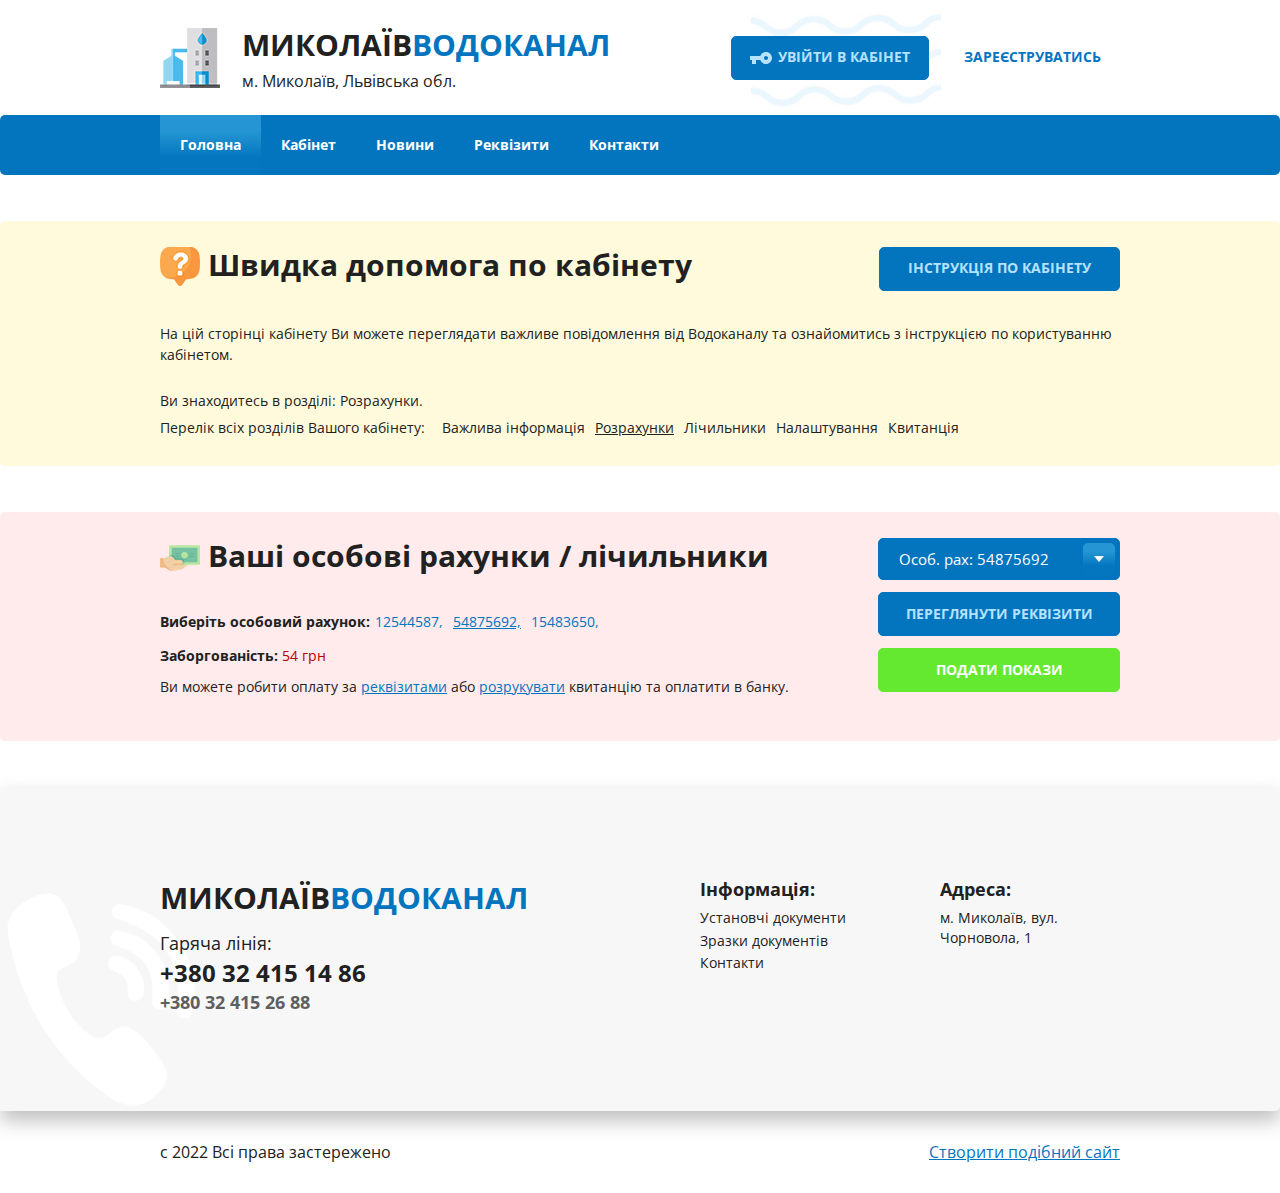
==== src/kab-kvytansiya.html @ 2d5bba7f "vodocanal finish" ====
<!DOCTYPE html>
<html lang="en">
<head>
    <meta charset="UTF-8">
    <meta http-equiv="X-UA-Compatible" content="IE=edge">
    <meta name="viewport" content="width=device-width, initial-scale=1.0">

    <title>МиколаївВодоканал</title>

    <link rel="stylesheet" href="./css/main.css">
    <link rel="stylesheet" href="./css/adaptive.css">

    <link rel="apple-touch-icon" sizes="180x180" href="./apple-touch-icon.png">
    <link rel="icon" type="image/png" sizes="32x32" href="./favicon-32x32.png">
    <link rel="icon" type="image/png" sizes="16x16" href="./favicon-16x16.png">
    <link rel="manifest" href="./site.webmanifest">
    <link rel="mask-icon" href="./safari-pinned-tab.svg" color="#5bbad5">
    <meta name="msapplication-TileColor" content="#da532c">
    <meta name="theme-color" content="#ffffff">
</head>
<body>
<!--HEADER-->
<header class="site_header">
    <div class="centre">
        <div class="site_header-top">
            <div class="logo_header">
                <a href="#" class="logo_header-img"><img src="./images/logo.png" width="60" height="60" alt="logo"></a>
                <div class="logo_header-text">
                    <a href="#" class="logo_header-name">Миколаїв<span>Водоканал</span></a>
                    <a href="https://goo.gl/maps/518aH4jn6FMTe5mq9" target="_blank" class="logo_header-location">м. Миколаїв, Львівська обл.</a>
                </div>
            </div>
            <div class="user_box">
                <div class="user_btn">
                    <a href="#" class="btn"><svg class="icon"><use xlink:href="./images/sprite.svg#key"></use></svg>Увійти в кабінет</a>
                    <a href="#" class="btn register_btn">Зареєструватись</a>
                    <!--<a href="#" class="btn"><svg class="icon"><use xlink:href="./images/sprite.svg#user"></use></svg>Кабінет</a>-->
                </div>
                <!--<ul class="user_menu-desc">
                    <li><a href="#" class="btn active">Важлива інформація</a></li>
                    <li><a href="#" class="btn">Розрахунки</a></li>
                    <li><a href="#" class="btn">Лічильники</a></li>
                    <li><a href="#" class="btn">Налаштування</a></li>
                    <li><a href="#" class="btn">Квитанція</a></li>
                    <li><a href="#" class="btn">Вихід</a></li>
                </ul>-->
            </div>
            <div class="header_menu">
                <a href="#" class="header_menu-btn"><svg class="icon"><use xlink:href="./images/sprite.svg#menu"></use></svg>open menu</a>
                <div class="header_menu-box">
                    <a href="#" class="close_btn header_menu-close">close</a>
                    <div class="logo_header">
                        <a href="#" class="logo_header-img"><img src="./images/logo.png" width="60" height="60" alt="logo"></a>
                        <div class="logo_header-text">
                            <a href="#" class="logo_header-name">Миколаїв<span>Водоканал</span></a>
                        </div>
                    </div>
                    <div class="cabinet_wrap">
                        <div class="cabinet_wrap-login"><a href="#">Увійти в кабітен</a><span>/</span><a href="#">Зареєструватись</a></div>
                        <div class="cabinet_wrap-user">Кабінет</div>
                        <ul class="cabinet_wrap-list">
                            <li><a href="#" class="active">Важлива інформація</a></li>
                            <li><a href="#">Розрахунки</a></li>
                            <li><a href="#">Лічильники</a></li>
                            <li><a href="#">Налаштування</a></li>
                            <li><a href="#">Квитанція</a></li>
                            <li><a href="#">Вихід</a></li>
                        </ul>
                    </div>
                    <ul class="header_menu-list">
                        <li><a href="#" class="active">Головна</a></li>
                        <li><a href="#">Кабінет</a></li>
                        <li><a href="#">Новини</a></li>
                        <li><a href="#">Реквізити</a></li>
                        <li><a href="#">Контакти</a></li>
                    </ul>
                </div>
            </div>
        </div>
        <nav class="site_header-bottom">
            <ul>
                <li><a href="#" class="active">Головна</a></li>
                <li><a href="#">Кабінет</a></li>
                <li><a href="#">Новини</a></li>
                <li><a href="#">Реквізити</a></li>
                <li><a href="#">Контакти</a></li>
            </ul>
        </nav>
    </div>
</header>
<main>
    <!--INFO ONE-->
    <section class="info_one">
        <div class="centre">
            <div class="info_one-header">
                <span class="main_title"><img src="./images/info-temp-1.png">Швидка допомога по кабінету</span>
                <a href="#" class="btn">Інструкція по кабінету</a>
            </div>
            <span class="info_one-text">На цій сторінці кабінету Ви можете переглядати важливе повідомлення від Водоканалу та ознайомитись з інструкцією по користуванню кабінетом.</span>
            <span class="info_one-current">Ви знаходитесь в розділі: Розрахунки.</span>
            <div class="info_one-list">
                <span>Перелік всіх розділів Вашого кабінету:</span>
                <ul>
                    <li><a href="#">Важлива інформація</a></li>
                    <li><a href="#" class="active">Розрахунки</a></li>
                    <li><a href="#">Лічильники</a></li>
                    <li><a href="#">Налаштування</a></li>
                    <li><a href="#">Квитанція</a></li>
                </ul>
            </div>
        </div>
    </section>
    <!--INGO TWO-->
    <section class="info_two info_two-rahunok">
        <div class="centre">
            <div class="col-1">
                <span class="main_title"><img src="./images/info-temp-3.png">Ваші особові рахунки / лічильники</span>
                <div class="select_number">
                    <b>Виберіть особовий рахунок: </b>
                    <ul class="number_list">
                        <li><a href="#">12544587,</a></li>
                        <li><a href="#" class="active">54875692,</a></li>
                        <li><a href="#">15483650, </a></li>
                    </ul>
                </div>
                <div class="give_money"><b>Заборгованість: </b><span class="danger">54 грн</span></div>
                <span>Ви можете робити оплату за <a href="#">реквізитами</a> або <a href="#">розрукувати</a> квитанцію та оплатити в банку.</span>
            </div>
            <div class="col-2">
                <div class="dropdown dropdown_info">
                    <div class="overflow"><span>Особ. рах: 54875692</span><button type="button" class="drop_arrow"></button></div>
                    <ul>
                        <li><a href="#">12312311</a></li>
                        <li><a href="#">12312313</a></li>
                        <li><a href="#">123123124</a></li>
                        <li><a href="#">12312315</a></li>
                    </ul>
                </div>
                <a href="#" class="btn btn_reverse show_counter-btn">Переглянути реквізити</a>
                <a href="#" class="btn btn_tmp-2 add_counter-btn">Подати покази</a>
            </div>
        </div>
    </section>
</main>
<!--FOOTER-->
<footer class="site_footer">
    <div class="centre">
        <div class="footer_content">
            <div class="footer_info">
                <a href="#" class="logo_text">Миколаїв<span>Водоканал</span></a>
                <span class="footer_phone-title">Гаряча лінія:</span>
                <ul class="footer_phone-list">
                    <li><a href="tel:380324151486">+380 32 415 14 86</a></li>
                    <li><a href="tel:380324152688">+380 32 415 26 88</a></li>
                </ul>
            </div>
            <div class="footer_menu">
                <div class="footer_menu-item">
                    <span class="footer_menu-title">Інформація:</span>
                    <ul>
                        <li><a href="">Установчі документи</a></li>
                        <li><a href="">Зразки документів</a></li>
                        <li><a href="">Контакти</a></li>
                    </ul>
                </div>
                <div class="footer_menu-item">
                    <span class="footer_menu-title">Адреса:</span>
                    <ul>
                        <li><a href="https://goo.gl/maps/518aH4jn6FMTe5mq9" target="_blank">м. Миколаїв, вул. Чорновола, 1</a></li>
                    </ul>
                </div>
            </div>
        </div>
        <div class="footer_copy">
            <span>с 2022 Всі права застережено</span>
            <a href="#">Створити подібний сайт</a>
        </div>
    </div>
</footer>

<div class="styleguide" style="display: none">
    <h1>hello world</h1>
    <span class="main_title">hello world</span>
    <h2>hello world</h2>
    <span class="sub_title">hello world</span>
    <h3>hello world</h3>
    <span class="item_title">hello world</span>
    <h4>hello world</h4>
    <span class="box_title">hello world</span>


    <ul>
        <li>test test test</li>
        <li>test test test</li>
        <li>test test test</li>
    </ul>

    <a href="#">Lorem ipsum dolor sit amet, consectetur adipisicing elit. Earum incidunt tenetur vitae!</a>

    <svg class="icon"><use xlink:href="./images/sprite.svg#user"></use></svg>

    <a href="#" class="btn"><svg class="icon"><use xlink:href="./images/sprite.svg#user"></use></svg>button click</a>
    <a href="#" class="btn">button click</a>
    <a href="#" class="btn active">button click</a>
    <a href="#" class="btn btn_tmp-2">button click</a>
    <a href="#" class="btn btn_tmp-2 active">button click</a>
    <a href="#" class="btn btn_reverse">button click</a>
    <a href="#" class="btn btn_not-active">button click</a>
    <button class="btn">button click</button>
    <button class="btn" disabled>button click</button>

    <div class="dropdown order_delivery">
        <div class="overflow"><span>Спосіб доставки</span><button type="button" class="drop_arrow"></button></div>
        <ul>
            <li><a href="#">Нова Пошта</a></li>
            <li><a href="#">Самовивіз</a></li>
            <li><a href="#">Нова Пошта</a></li>
            <li><a href="#">Самовивіз</a></li>
        </ul>
    </div>


    <input type="text" placeholder="test test test">
    <input type="text" placeholder="test test test" class="error">
    <input type="text" placeholder="test test test" disabled>
    <textarea placeholder="test test test"></textarea>

    <article>
        <ul>
            <li>test test test</li>
            <li>test test test</li>
            <li>test test test</li>
        </ul>

        <ol>
            <li>test test test</li>
            <li>test test test</li>
            <li>test test test</li>
        </ol>

        <blockquote> Lorem ipsum dolor sit amet, consectetur adipisicing elit. At consequuntur natus quibusdam!</blockquote>

        <p>Lorem ipsum dolor sit amet, consectetur adipisicing elit. Atque cumque dolores et hic ipsa maxime minima nostrum obcaecati rem sunt? Illo perspiciatis quisquam vel voluptatem!</p>
        <p>Lorem ipsum dolor sit amet, consectetur adipisicing elit. Atque cumque dolores et hic ipsa maxime minima nostrum obcaecati rem sunt? Illo perspiciatis quisquam vel voluptatem!</p>
        <p>Lorem ipsum dolor sit amet, consectetur adipisicing elit. Atque cumque dolores et hic ipsa maxime minima nostrum obcaecati rem sunt? Illo perspiciatis quisquam vel voluptatem!</p>

    </article>
</div>

<script src="./js/jquery.min.js"></script>
<script src="./js/plugins/slick.min.js"></script>
<script src="./js/index.js"></script>
</body>
</html>
---- src/css/main.css ----
@charset "UTF-8";
/*FONTS*/
@font-face {
  font-family: "Open Sans";
  src: url("../fonts/OpenSans-Bold.eot");
  src: url("../fonts/OpenSans-Bold.eot?#iefix") format("embedded-opentype"), url("../fonts/OpenSans-Bold.woff") format("woff"), url("../fonts/OpenSans-Bold.ttf") format("truetype");
  font-weight: 700;
  font-style: normal;
  font-display: swap;
}
@font-face {
  font-family: "Open Sans";
  src: url("../fonts/OpenSans-Regular.eot");
  src: url("../fonts/OpenSans-Regular.eot?#iefix") format("embedded-opentype"), url("../fonts/OpenSans-Regular.woff") format("woff"), url("../fonts/OpenSans-Regular.ttf") format("truetype");
  font-weight: 400;
  font-style: normal;
  font-display: swap;
}
/* variables */
:root {
  --primary: #0375bf;
  --secondary: #addcfb;
  --success: #65E930FF;
  --info: #30e9e7;
  --warning: #e9d130;
  --danger: #b60000;
  --site-bg-color: #FFFFFF;
  --footer-color: #f7f7f7;
  --btn-bg: #0375bf;
  --btn-border: #0375bf;
  --btn-text: #b5e2ff;
  --btn-bg-hover: #b5e2ff;
  --btn-border-hover: #0375bf;
  --btn-text-hover: #0375bf;
  --text-color: #212121;
  --text-light: #5F5F5F;
  --text-contrast: #ffffff;
  --border-color: #addcfb;
  --icon-color: #0375bf;
  --active-icon-color: #addcfb;
  --link-color: #0375bf;
  --site-shadow: 0px 10px 20px 0px rgba(0,0,0,0.25);
  --section-bottom: 46px;
  --elem-border-radius: 5px;
}

/*RESETS*/
*,
*::before,
*::after {
  box-sizing: border-box;
}

body,
h1,
h2,
h3,
h4,
p,
li,
figure,
figcaption,
blockquote,
dl,
dd {
  margin: 0;
}

menu,
ul,
ol {
  list-style: none;
  margin: 0px;
  padding: 0px;
}

img {
  display: block;
}

input,
button,
textarea,
select {
  font: inherit;
}

/* Slider */
.slick-slider {
  position: relative;
  display: block;
  box-sizing: border-box;
  -webkit-touch-callout: none;
  -webkit-user-select: none;
  -khtml-user-select: none;
  -moz-user-select: none;
  -ms-user-select: none;
  user-select: none;
  -ms-touch-action: pan-y;
  touch-action: pan-y;
  -webkit-tap-highlight-color: transparent;
}

.slick-list {
  position: relative;
  overflow: hidden;
  display: block;
  margin: 0;
  padding: 0;
}
.slick-list:focus {
  outline: none;
}
.slick-list.dragging {
  cursor: pointer;
  cursor: hand;
}

.slick-slider .slick-track,
.slick-slider .slick-list {
  -webkit-transform: translate3d(0, 0, 0);
  -moz-transform: translate3d(0, 0, 0);
  -ms-transform: translate3d(0, 0, 0);
  -o-transform: translate3d(0, 0, 0);
  transform: translate3d(0, 0, 0);
}

.slick-track {
  position: relative;
  left: 0;
  top: 0;
  display: block;
  margin-left: auto;
  margin-right: auto;
}
.slick-track::before, .slick-track::after {
  content: "";
  display: table;
}
.slick-track::after {
  clear: both;
}
.slick-loading .slick-track {
  visibility: hidden;
}

.slick-slide {
  float: left;
  height: 100%;
  min-height: 1px;
  display: none;
}
[dir=rtl] .slick-slide {
  float: right;
}
.slick-slide img {
  display: block;
}
.slick-slide.slick-loading img {
  display: none;
}
.slick-slide.dragging img {
  pointer-events: none;
}
.slick-initialized .slick-slide {
  display: block;
}
.slick-loading .slick-slide {
  visibility: hidden;
}
.slick-vertical .slick-slide {
  display: block;
  height: auto;
  border: 1px solid transparent;
}

.slick-arrow.slick-hidden {
  display: none;
}

/*DROPDOWN*/
.dropdown {
  position: relative;
  height: 42px;
  border: 1px solid var(--primary);
  border-radius: var(--elem-border-radius);
  background-color: var(--primary);
  transition: width 0.3s;
}

.dropdown_short {
  width: 68px;
  height: 30px;
  margin: 0 20px;
  color: #1d1d1d;
}

.dropdown_short:hover .drop_arrow {
  background-color: #5ead5a;
}

.dropdown.dropdown-open {
  border-bottom-right-radius: 0;
  border-bottom-left-radius: 0;
}

.dropdown.dropdown_short.dropdown-open {
  width: 68px;
}

.dropdown .overflow {
  width: 100%;
  height: 100%;
  padding: 0 40px 0 0;
  background-color: var(--primary);
  position: relative;
  float: left;
  border-radius: var(--elem-border-radius);
}

.dropdown.short .overflow {
  width: 138px;
}

.dropdown.dropdown-open .overflow {
  z-index: 10;
}

.dropdown Span {
  color: var(--text-contrast);
  font-size: 15px;
  line-height: 1.2;
  cursor: pointer;
  height: 100%;
  padding: 0 20px;
  overflow: hidden;
  display: -webkit-box;
  display: -ms-flexbox;
  display: flex;
  -webkit-box-align: center;
  -ms-flex-align: center;
  align-items: center;
  white-space: nowrap;
  z-index: 2;
}

.dropdown_short Span {
  padding: 0 10px;
}

.dropdown UL {
  position: absolute;
  top: 40px;
  right: -1px;
  left: -1px;
  background: var(--primary);
  border: 1px solid var(--primary);
  border-bottom-right-radius: 3px;
  border-bottom-left-radius: 3px;
  box-shadow: 2px 2px 10px rgba(0, 0, 0, 0.3);
  z-index: 4;
  margin: 0;
  border-top: none;
  overflow-y: auto;
  display: none;
}

.dropdown_short ul {
  border: 1px solid #d7d7d7;
  border-radius: var(--elem-border-radius);
  top: 28px;
  overflow: auto;
}

.dropdown UL LI {
  position: relative;
  float: left;
  background: none;
  width: 100%;
  font-size: 15px;
  line-height: 1.2;
  border-top: 1px solid var(--border-color);
}

.dropdown_short UL LI {
  border: none;
}

.dropdown UL LI A {
  width: 100%;
  text-decoration: none;
  color: var(--text-contrast);
  position: relative;
  float: left;
  padding: 11px 20px;
  transition: 0.3s;
}

.dropdown_short ul li a {
  color: #1d1d1d;
  text-align: center;
  padding: 6px 0;
}

.dropdown UL LI A:hover {
  background-color: var(--site-bg-color);
  color: var(--text-color);
}

.dropdown_short ul li a:hover {
  background-color: #e6e6e6;
  color: initial;
}

.dropdown UL LI A.selected {
  display: none;
}

.drop_arrow {
  position: absolute;
  right: 4px;
  top: 4px;
  background-color: var(--primary);
  background: linear-gradient(0deg, #0476c0 29%, #2596d3 74%);
  border: none;
  width: 32px;
  height: 32px;
  transition: background-color 0.3s;
  cursor: pointer;
  border-radius: var(--elem-border-radius);
}

.drop_arrow:after {
  content: "";
  position: absolute;
  left: 50%;
  top: 50%;
  margin: -3px 0 0 -5.5px;
  width: 0;
  height: 0;
  border-style: solid;
  border-width: 6px 5.5px 0 5.5px;
  border-color: #fff transparent transparent transparent;
  transition: 0.3s;
}

.dropdown-open .drop_arrow:after {
  transform: rotateX(180deg);
}

.dropdown_short .drop_arrow {
  right: -1px;
  top: -1px;
  background-color: #70c46a;
  border-radius: 0 var(--elem-border-radius) var(--elem-border-radius) 0;
  width: 31px;
  height: 30px;
}

.dropdown_short .drop_arrow:after {
  border-width: 6px 3.5px 0 3.5px;
  border-color: #fff transparent transparent transparent;
  margin-left: -3.5px;
}

.dropdown_alt {
  width: 100%;
  height: 50px;
  color: #504f4f;
}

.dropdown_alt span {
  font-size: 16px;
}

.dropdown_alt .drop_arrow {
  border-bottom-right-radius: 3px;
  border-top-right-radius: 3px;
  background-color: var(--primary);
  width: 50px;
  height: 50px;
  right: -1px;
  top: -1px;
}

.dropdown_alt .drop_arrow:hover {
  background-color: var(--main-active-color);
}

.dropdown_alt .drop_arrow:after {
  content: "";
  width: 0;
  height: 0;
  border-style: solid;
  border-width: 11px 8px 0 8px;
  border-color: #fff transparent transparent transparent;
  margin: -5.5px 0 0 -8px;
}

.dropdown_alt ul {
  border: none;
  top: calc(100% + 1px);
}

.dropdown_alt UL LI {
  font-size: 16px;
  border: none;
}

.dropdown_alt UL LI A {
  background-color: #f7f7f7;
  border-right: 1px solid #d7d7d7;
  border-left: 1px solid #d7d7d7;
  color: #504f4f;
  padding: 14px 20px;
}

.dropdown_alt UL LI + LI A {
  border-top: 1px solid #d7d7d7;
}

.dropdown_alt UL LI:last-child A {
  border-bottom: 1px solid #d7d7d7;
  border-bottom-right-radius: 3px;
  border-bottom-left-radius: 3px;
}

.dropdown_alt UL LI A:hover {
  border-color: var(--primary);
}

.dropdown_alt UL LI:hover + LI A {
  border-top-color: var(--primary);
}

.dropdown_alt.dropdown-open {
  width: initial;
}

.dropdown_alt.dropdown-open .drop_arrow {
  border-bottom-right-radius: 0;
}

.dropdown_sm {
  background-color: #fff;
  height: 45px;
}

.dropdown_sm .drop_arrow {
  width: 45px;
  height: 45px;
}

.dropdown_sm .drop_arrow:after {
  border-width: 8px 6px 0 6px;
  border-color: #fff transparent transparent transparent;
  margin: -4px 0 0 -6px;
}

.options_dropdown_list UL LI {
  position: relative;
  padding: 0 0 0 10px;
}

.options_dropdown_list UL LI:before {
  content: "";
  width: 4px;
  height: 4px;
  background-color: #000;
  border-radius: 100%;
  position: absolute;
  left: 0;
  top: 11px;
}

.options_dropdown_list UL LI A {
  text-decoration: none;
  color: #117f8a;
  -webkit-transition: color 0.3s;
  transition: color 0.3s;
}

.options_dropdown_list UL LI A:hover {
  color: #000;
}

.options_dropdown_tile UL {
  display: -webkit-box;
  display: -ms-flexbox;
  display: flex;
  margin: 10px 0 0 0;
}

.options_dropdown_tile UL LI {
  -webkit-box-flex: 1;
  -ms-flex: 1 0 auto;
  flex: 1 0 auto;
  margin: 0 3px 3px 0;
}

.options_dropdown_tile UL LI A {
  text-decoration: none;
  background-color: #f3f3f3;
  color: #000;
  padding: 5px 10px;
  -webkit-transition: 0.3s;
  transition: 0.3s;
}

.options_dropdown_tile UL LI A:hover {
  background-color: #117f8a;
  color: #fff;
}

.options_dropdown_tile UL LI.disabled {
  opacity: 0.5;
}

.options_dropdown_tile UL LI.disabled a {
  cursor: default;
}

.options_dropdown_tile UL LI.disabled a:hover {
  background-color: #f3f3f3;
  color: #000;
}

/*BASE STYLES*/
BODY, HTML {
  font-family: "Open Sans", sans-serif;
  font-style: normal;
  font-weight: 400;
  font-size: 14px;
  line-height: 1.4;
  width: 100%;
  min-width: 360px;
  height: 100%;
  color: var(--text-color);
}

body {
  display: flex;
  flex-direction: column;
  width: 100%;
  background-color: var(--site-bg-color);
  overflow-x: hidden;
  overflow-y: auto;
}

body.body_overflow {
  overflow-x: hidden;
  overflow-y: hidden;
}

main {
  flex: 1 0 auto;
}

input {
  font-size: 14px;
  line-height: 17px;
  height: 44px;
  border-radius: var(--elem-border-radius);
  padding: 0 15px 0 12px;
  border: 1px solid #D6D6D6;
  transition: 0.3s;
}

input[type=text].error, input[type=password].error, input[type=tel].error, input[type=number].error, textarea.error {
  border-color: #EE3C30;
}

input[type=text]:focus, input[type=password]:focus, input[type=tel]:focus, input[type=number]:focus, textarea:focus {
  border-color: var(--primary);
  outline: 0;
  outline-offset: 0;
}

input::-webkit-calendar-picker-indicator {
  opacity: 0;
}

input:focus {
  outline: none !important;
  border-color: #1F1F1F;
}

textarea {
  font-size: 14px;
  line-height: 1.2;
  border: 1px solid #D6D6D6;
  resize: none;
  outline: none;
  padding: 8px;
  border-radius: var(--elem-border-radius);
  transition: 0.3s;
}

a {
  color: var(--link-color);
}

a:hover {
  text-decoration: none;
}

article > * {
  margin-bottom: 24px;
}

article a {
  color: var(--link-color);
  text-decoration: none;
  border-bottom: 1px solid var(--border-color);
  transition: 0.3s;
}

article a:hover {
  color: var(--link-color-active);
}

article li {
  position: relative;
  padding-left: 10px;
}

article li::before {
  content: "";
  width: 4px;
  height: 4px;
  background-color: var(--text-color);
  border-radius: 50%;
  position: absolute;
  left: 0;
  top: 7px;
}

a:active {
  color: inherit;
  /* НЕ УДАЛЯТИ */
}

h1,
.main_title {
  font-size: 30px;
  line-height: 1.2;
  font-weight: 700;
  margin-bottom: 32px;
}

h2,
.sub_title {
  font-size: 24px;
  line-height: 1.2;
  font-weight: 700;
  margin-bottom: 28px;
}

h3,
.item_title {
  font-size: 16px;
  line-height: 1.2;
  font-weight: 700;
  margin-bottom: 22px;
}

h4, h5,
.box_title {
  font-size: 14px;
  line-height: 1.2;
  font-weight: 700;
  margin-bottom: 18px;
}

article blockquote {
  padding-left: 25px;
  position: relative;
  font-size: 22px;
}

article blockquote::before {
  content: "”";
  font-size: 36px;
  position: absolute;
  top: 0;
  left: 7px;
}

.centre {
  margin: 0 auto;
  padding: 0 10px;
  width: 100%;
  max-width: 980px;
}

.icon {
  width: 22px;
  height: 22px;
  fill: var(--icon-color);
}

.danger {
  color: var(--danger);
}

.btn {
  text-decoration: none;
  text-transform: uppercase;
  font-weight: bold;
  font-size: 14px;
  line-height: 1.2;
  color: var(--btn-text);
  display: flex;
  align-items: center;
  justify-content: center;
  min-height: 44px;
  width: max-content;
  padding: 5px 18px;
  border-radius: var(--elem-border-radius);
  background-color: var(--btn-bg);
  border: 1px solid var(--btn-border);
  cursor: pointer;
  transition: 0.3s;
}

.btn.btn_not-active,
button.btn:disabled {
  filter: grayscale(1);
  opacity: 0.7;
  cursor: unset;
}

.btn.btn_not-active:hover,
button.btn:disabled:hover {
  color: var(--btn-text);
  background-color: var(--btn-bg);
  border-color: var(--btn-border);
}

.btn:hover {
  color: var(--btn-text-hover);
  background-color: var(--btn-bg-hover);
  border-color: var(--btn-border-hover);
}

.btn.active {
  color: var(--btn-text);
  border-color: #0364a3;
  background: linear-gradient(0deg, #0476c0 29%, #2596d3 74%);
}

.btn.active:hover {
  filter: contrast(1.2);
}

.btn.btn_tmp-2 {
  color: var(--text-contrast);
  background: var(--success);
  border-color: var(--success);
}

.btn.btn_tmp-2:hover {
  color: var(--success);
  background: var(--text-contrast);
  border-color: var(--success);
}

.btn.btn_tmp-2.active {
  color: var(--text-contrast);
  background: var(--success);
  border-color: var(--success);
  background: linear-gradient(0deg, #62d136 36%, #65e930 66%);
}

.btn .icon {
  margin-right: 6px;
  fill: var(--btn-text);
  transition: 0.3s;
}

.btn:hover .icon {
  fill: var(--btn-text-hover);
}

.close_btn {
  font-size: 0;
  display: flex;
  align-items: center;
  justify-content: center;
  width: 30px;
  height: 30px;
  position: relative;
  cursor: pointer;
}

.close_btn::before,
.close_btn::after {
  content: "";
  width: 18px;
  height: 2px;
  background-color: var(--icon-color);
  position: absolute;
  top: 50%;
  left: 50%;
  transition: background-color 0.3s;
}

.close_btn::before {
  transform: translate(-50%, -50%) rotate(-45deg);
}

.close_btn::after {
  transform: translate(-50%, -50%) rotate(45deg);
}

.close_btn:hover::before,
.close_btn:hover::after {
  background-color: var(--danger);
}

.shadow {
  font-size: 0;
  position: fixed;
  top: 0;
  right: 0;
  bottom: 0;
  left: 0;
  background: rgba(32, 30, 80, 0.4);
  z-index: 10;
}

.hidden {
  display: none !important;
}

/*HEADER*/
.site_header {
  margin-bottom: var(--section-bottom);
}

.site_header .centre {
  display: flex;
  flex-direction: column;
}

.site_header-top {
  display: flex;
  align-items: center;
  padding: 10px 0;
}

.logo_header {
  display: flex;
  align-items: center;
}

.logo_header-img {
  display: block;
  margin-right: 12px;
  width: 40px;
  height: 40px;
}

.logo_header-img img {
  display: block;
  width: 100%;
  height: 100%;
  object-fit: contain;
}

.logo_header-text {
  display: flex;
  flex-direction: column;
}

.logo_header-name {
  font-size: 18px;
  text-decoration: none;
  text-transform: uppercase;
  font-weight: 700;
  color: var(--text-color);
}

.logo_header-name span {
  color: var(--primary);
}

.logo_header-location {
  font-size: 14px;
  line-height: 1.2;
  text-decoration: none;
  color: var(--text-color);
}

.logo_header-location:hover {
  color: var(--link-color);
  text-decoration: underline;
}

.user_box {
  display: none;
}

.header_menu {
  margin-left: auto;
}

.header_menu-box {
  display: none;
  position: fixed;
  top: 0;
  left: 0;
  padding: 15px;
  height: 100%;
  width: 100%;
  background-color: var(--site-bg-color);
  overflow-y: auto;
  z-index: 13;
}

.header_menu-box.active {
  display: block;
}

.header_menu-btn {
  font-size: 0;
  display: block;
  padding: 4px;
}

.header_menu-close {
  position: absolute;
  top: 0;
  right: 0;
}

.header_menu-box .logo_header {
  margin-bottom: 12px;
}

.cabinet_wrap-login {
  display: flex;
  align-items: center;
  margin-bottom: 12px;
}

.cabinet_wrap-login a {
  font-weight: 700;
  padding: 4px;
  display: block;
}

.cabinet_wrap-login span {
  margin: 0 4px;
}

.cabinet_wrap-user {
  color: var(--text-color);
  display: flex;
  align-items: center;
  margin-bottom: 6px;
  opacity: 0.7;
}

.cabinet_wrap-list {
  margin-bottom: 8px;
  padding: 0 0 8px 0;
  border-bottom: 1px solid var(--border-color);
}

.cabinet_wrap-list li a,
.header_menu-list a {
  font-size: 16px;
  font-weight: 700;
  display: block;
  padding: 4px;
  text-decoration: none;
}

.cabinet_wrap-list li a.active,
.header_menu-list a.active {
  color: var(--text-color);
  opacity: 0.7;
}

.site_header-bottom {
  display: none;
}

/*FOOTER*/
.site_footer {
  position: relative;
}

.site_footer .centre {
  display: flex;
  flex-direction: column;
}

.footer_content {
  display: flex;
  flex-direction: column;
  position: relative;
  padding: 46px 0;
}

.footer_content::before {
  content: "";
  width: 100vw;
  max-width: 1280px;
  height: 100%;
  background-color: #f7f7f7;
  position: absolute;
  top: 0;
  left: 50%;
  transform: translateX(-50%);
  z-index: -1;
  box-shadow: var(--site-shadow);
}

.footer_info {
  display: flex;
  flex-direction: column;
  margin-bottom: 22px;
}

.footer_info .logo_text {
  display: block;
  margin-bottom: 6px;
  font-size: 18px;
  text-decoration: none;
  text-transform: uppercase;
  font-weight: 700;
  color: var(--text-color);
}

.footer_info .logo_text span {
  color: var(--primary);
}

.footer_phone-title {
  font-size: 16px;
}

.footer_phone-list a {
  text-decoration: none;
  font-weight: 700;
  font-size: 18px;
  color: var(--text-light);
  transition: 0.3s;
}

.footer_phone-list li:nth-child(1) a {
  font-size: 22px;
  color: var(--text-color);
}

.footer_phone-list li:nth-child(1) a:hover,
.footer_phone-list a:hover {
  color: var(--link-color);
}

.footer_menu-item {
  display: flex;
  flex-direction: column;
}

.footer_menu-item + .footer_menu-item {
  margin-top: 12px;
}

.footer_menu-title {
  font-size: 16px;
  font-weight: 700;
  margin-bottom: 6px;
}

.footer_menu-item ul li + li {
  margin-top: 3px;
}

.footer_menu-item ul a {
  text-decoration: none;
  color: var(--text-color);
  transition: 0.3s;
}

.footer_menu-item ul a:hover {
  color: var(--link-color);
  text-decoration: underline;
}

.footer_copy {
  display: flex;
  align-items: center;
  justify-content: space-between;
  padding: 16px 0;
}

.footer_copy a {
  text-align: end;
}

/*NEWS*/
.news {
  margin-bottom: var(--section-bottom);
  position: relative;
  padding: 40px 0 50px 0;
}

.news::before {
  content: "";
  width: 100%;
  max-width: 1280px;
  height: 100%;
  background-color: #ebf7ff;
  position: absolute;
  top: 0;
  left: 50%;
  transform: translateX(-50%);
  z-index: -1;
}

.news .main_title {
  text-transform: uppercase;
  display: block;
}

.news_list {
  width: 100%;
  display: flex;
  flex-wrap: wrap;
}

.news_list li {
  display: flex;
  flex-direction: column;
  flex: 0 1 100%;
  margin-bottom: 34px;
}

.news_time {
  font-size: 16px;
  margin-bottom: 22px;
}

.news_time span {
  opacity: 0.7;
}

.news_text {
  margin-bottom: 6px;
}

/*REGISTER FORM*/
.register_form {
  margin-bottom: var(--section-bottom);
  position: relative;
}

.register_form::before {
  content: "";
  width: 100%;
  max-width: 1280px;
  height: 100%;
  background-color: #ebf7ff;
  position: absolute;
  top: 0;
  left: 50%;
  transform: translateX(-50%);
  z-index: -1;
}

.register_text {
  display: flex;
  flex-direction: column;
  padding: 22px 0 36px 0;
}

.register_info {
  margin-bottom: 18px;
}

.register_preference {
  padding-left: 18px;
  margin-bottom: 12px;
}

.register_preference li + li {
  margin-top: 3px;
}

.register_box {
  display: flex;
  flex-direction: column;
  margin: 0 -10px;
  padding: 24px 10px;
  background-color: var(--primary);
  background: linear-gradient(315deg, #2798d4 0%, #0375bf 100%);
  color: var(--text-contrast);
}

.toggle_variants {
  display: flex;
  justify-content: center;
  align-items: center;
  margin-bottom: 32px;
}

.toggle_variants span {
  margin: 0 8px;
}

.toggle_variants a {
  color: var(--text-contrast);
  font-size: 18px;
  opacity: 0.7;
  text-decoration: none;
  transition: 0.3s;
}

.toggle_variants a:hover {
  opacity: 1;
}

.toggle_variants a.active {
  text-decoration: underline;
  cursor: unset;
  opacity: 1;
}

.login_form {
  display: flex;
  flex-direction: column;
  align-items: center;
  padding: 0 20px;
}

.login_form-title {
  text-align: center;
  margin-bottom: 22px;
}

.login_form input {
  width: 100%;
  margin-bottom: 18px;
}

.login_form .btn {
  margin-bottom: 42px;
  width: 100%;
}

.register_bottom-help a {
  color: var(--text-contrast);
}

.register_bottom-help a:hover {
  text-decoration: underline;
}

.register_error {
  display: flex;
  flex-direction: column;
  margin-bottom: 36px;
}

.register_error > * {
  margin-bottom: 18px;
}

.register_error a {
  color: var(--text-contrast);
}

.register_sms {
  display: flex;
  flex-direction: column;
  margin-bottom: 36px;
}

.register_sms-title {
  font-size: 16px;
  margin-bottom: 20px;
}

.register_sms-box {
  display: grid;
  grid-template-columns: 1fr 1fr;
  grid-gap: 20px;
  margin-bottom: 20px;
}

.register_sms-box input {
  min-width: 1px;
}

.register_sms-box .btn {
  width: 100%;
}

.resend_sms {
  font-size: 16px;
  margin-bottom: 12px;
}

.resend_sms a {
  color: var(--text-contrast);
  margin-right: 8px;
}

.resend_sms a.disabled {
  opacity: 0.5;
  pointer-events: none;
}

.change_pass {
  font-size: 16px;
  color: var(--text-contrast);
}

/*MAIN ARTICLE*/
.main_article {
  margin-bottom: var(--section-bottom);
  padding: 40px 0;
  position: relative;
}

.main_article::before {
  content: "";
  width: 100%;
  max-width: 1280px;
  height: 100%;
  background-color: #ebf7ff;
  position: absolute;
  top: 0;
  left: 50%;
  transform: translateX(-50%);
  z-index: -1;
}

.main_article::after {
  content: "";
  display: block;
  width: 150px;
  height: 150px;
  position: absolute;
  top: 0;
  right: 0;
  background-image: url(../images/article-bg.png);
  background-size: contain;
  background-repeat: no-repeat;
  background-position: 0 0;
  z-index: -1;
}

/*INFO ONE*/
.info_one {
  margin-bottom: var(--section-bottom);
  padding: 26px 0;
  position: relative;
}

.info_one::before {
  content: "";
  width: 100%;
  max-width: 1280px;
  height: 100%;
  background-color: #fffadb;
  position: absolute;
  top: 0;
  left: 50%;
  transform: translateX(-50%);
  z-index: -1;
}

.info_one .centre {
  display: flex;
  flex-direction: column;
}

.info_one-header {
  display: flex;
  flex-direction: column;
  margin-bottom: 22px;
}

.info_one-header .main_title {
  margin-bottom: 18px;
  display: flex;
}

.info_one-header .main_title img {
  margin-right: 8px;
  width: 32px;
  height: 32px;
  object-fit: contain;
}

.info_one-text {
  margin-bottom: 18px;
}

.info_one-current {
  margin-bottom: 6px;
}

.info_one-list {
  display: flex;
  flex-direction: column;
}

.info_one-list > span {
  margin-bottom: 6px;
}

.info_one-list ul {
  display: flex;
  flex-wrap: wrap;
}

.info_one-list ul a {
  color: var(--text-color);
  text-decoration: none;
  display: block;
  padding: 2px 5px;
  transition: 0.3s;
}

.info_one-list ul a:hover {
  color: var(--link-color);
}

.info_one-list ul a.active {
  text-decoration: underline;
}

/*INFO TWO*/
.info_two {
  margin-bottom: var(--section-bottom);
  padding: 26px 0;
  position: relative;
}

.info_two::before {
  content: "";
  width: 100%;
  max-width: 1280px;
  height: 100%;
  background-color: #ebf7ff;
  position: absolute;
  top: 0;
  left: 50%;
  transform: translateX(-50%);
  z-index: -1;
}

.info_two.info_two-rozrah::before {
  background-color: #ffebeb;
}

.info_two.info_two-rahunok::before {
  background-color: #ffebeb;
}

.info_two.info_two-settings::before {
  background-color: #f7f7f7;
}

.info_two .col-1 {
  margin-bottom: 18px;
}

.info_two .main_title {
  display: flex;
}

.info_two .main_title img {
  margin-right: 8px;
  width: 32px;
  height: 32px;
  object-fit: contain;
}

.select_number,
.select_box {
  margin-bottom: 12px;
}

.info_user {
  margin-bottom: 22px;
}

.info_user > li {
  display: grid;
  grid-gap: 10px;
  grid-template-columns: 1fr 1fr;
}

.info_user > li + li {
  padding-top: 5px;
  margin-top: 5px;
  border-top: 1px solid var(--border-color);
}

.number_list,
.select_list {
  display: flex;
  flex-wrap: wrap;
}

.number_list a,
.select_list a {
  text-decoration: none;
  display: block;
  padding: 2px 5px;
}

.number_list a.active,
.select_list a.active {
  text-decoration: underline;
}

.reg_settings-title,
.list_counter-title {
  display: block;
  margin-bottom: 12px;
}

.reg_settings-list,
.list_counter {
  margin-bottom: 12px;
}

.reg_settings-list li + li,
.list_counter li + li {
  margin-top: 8px;
}

.reg_settings-list li a,
.list_counter li a {
  margin-left: 8px;
}

.give_money {
  margin-bottom: 12px;
}

.info_two .col-2 {
  display: flex;
  flex-direction: column;
  margin-bottom: 22px;
}

.dropdown_info {
  margin-bottom: 12px;
}

.last_counter {
  margin-bottom: 12px;
}

.add_counter {
  display: grid;
  grid-template-columns: 1fr 1fr;
  grid-gap: 12px;
  margin-bottom: 12px;
}

.add_counter > span {
  align-self: stretch;
  display: flex;
  align-items: center;
  justify-content: center;
}

.add_counter input {
  min-width: 1px;
}

.show_counter-btn {
  width: 100%;
  margin-bottom: 12px;
}

.add_counter-btn {
  width: 100%;
}

.info_table-wrap {
  width: 100%;
  overflow-x: auto;
  overflow-y: hidden;
  margin-bottom: 22px;
}

.info_table-wrap table {
  width: 100%;
  min-width: 640px;
  background-color: var(--site-bg-color);
  border-collapse: collapse;
}

.info_table-wrap th,
.info_table-wrap td {
  text-align: start;
  padding: 5px;
  border: 1px solid #333;
}

.add_new-counter {
  display: flex;
  flex-direction: column;
}

.add_new-counter b {
  margin-bottom: 12px;
}

.add_new-counter input {
  margin-bottom: 8px;
}

.add_new-counter .btn {
  width: 100%;
}

.settings_form {
  display: flex;
  flex-direction: column;
}

.settings_form-title {
  display: block;
  margin-bottom: 12px;
  text-align: center;
}

.current_settings {
  margin-bottom: 12px;
}

.settings_form label {
  display: flex;
  flex-direction: column;
  margin-bottom: 10px;
}

.settings_form label b {
  margin-bottom: 7px;
}

.settings_form input {
  width: 100%;
}

.settings_form .btn {
  width: 100%;
}
---- src/css/adaptive.css ----
@media only screen and (min-width: 480px) {
  /*HEADER*/
  /*FOOTER*/
  /*NEWS*/
  /*REGISTER FORM*/
  /*MAIN ARTICLE*/
  /*INFO ONE*/
  /*INFO TWO*/
}
@media only screen and (min-width: 640px) {
  /*HEADER*/
  /*FOOTER*/
  .footer_content {
    flex-direction: row;
  }

  .footer_info {
    flex: 0 1 50%;
    margin-bottom: 0;
  }

  .footer_menu {
    display: flex;
    flex-wrap: wrap;
    flex: 0 1 50%;
  }

  .footer_menu-item {
    width: 50%;
    padding: 0 0 20px 20px;
  }

  .footer_menu-item + .footer_menu-item {
    margin-top: 0;
  }

  /*NEWS*/
  /*REGISTER FORM*/
  /*MAIN ARTICLE*/
  /*INFO ONE*/
  /*INFO TWO*/
  .info_two .centre {
    display: flex;
    flex-wrap: wrap;
  }

  .info_two .col-1 {
    flex: 0 1 50%;
    padding-right: 8px;
  }

  .info_two .col-2 {
    flex: 0 1 50%;
    padding-left: 8px;
  }

  .info_two .col-3 {
    flex: 0 1 100%;
  }
}
@media only screen and (min-width: 768px) {
  /*HEADER*/
  .site_header-top {
    padding: 24px 0;
  }

  .logo_header-img {
    margin-right: 22px;
    width: 60px;
    height: 60px;
  }

  .logo_header-name {
    font-size: 30px;
    margin-bottom: 6px;
  }

  .logo_header-location {
    font-size: 16px;
  }

  .user_box {
    display: block;
    margin-left: auto;
    position: relative;
  }

  .user_btn {
    display: flex;
    flex-direction: column;
    align-items: flex-end;
  }

  .user_btn .btn + .btn {
    margin-top: 6px;
  }

  .user_btn .btn.register_btn {
    background-color: var(--site-bg-color);
    border-color: var(--site-bg-color);
    color: var(--primary);
  }

  .user_btn .btn.register_btn:hover {
    color: var(--btn-text);
    background-color: var(--btn-bg);
    border-color: var(--btn-border);
  }

  .user_menu-desc {
    position: absolute;
    top: calc(100% + 8px);
    right: 0;
    width: 235px;
    background-color: var(--primary);
    border-radius: var(--elem-border-radius);
  }

  .user_menu-desc a {
    width: 100%;
    justify-content: flex-start;
  }

  .header_menu {
    display: none;
  }

  .site_header-bottom {
    display: block;
    position: relative;
  }

  .site_header-bottom::before {
    content: "";
    width: 100vw;
    max-width: 1280px;
    height: 100%;
    z-index: -1;
    background-color: var(--primary);
    position: absolute;
    top: 0;
    left: 50%;
    transform: translateX(-50%);
  }

  .site_header-bottom ul {
    display: flex;
    flex-wrap: wrap;
  }

  .site_header-bottom a {
    text-decoration: none;
    font-weight: 700;
    display: block;
    padding: 20px;
    color: var(--text-contrast);
    transition: 0.3s;
  }

  .site_header-bottom a:hover {
    color: var(--btn-text-hover);
    background-color: var(--btn-bg-hover);
    border-color: var(--btn-border-hover);
  }

  .site_header-bottom a.active {
    background: linear-gradient(0deg, #0476c0 29%, #2596d3 74%);
  }

  .site_header-bottom a.active:hover {
    color: var(--text-contrast);
  }

  /*FOOTER*/
  /*NEWS*/
  .news_list {
    justify-content: space-between;
  }

  .news_list li {
    flex: 0 1 calc(50% - 10px);
  }

  .news_text {
    font-size: 16px;
    line-height: 1.5;
  }

  /*REGISTER FORM*/
  .register_form .centre {
    display: flex;
  }

  .register_text {
    flex: 0 1 55%;
    justify-content: center;
    padding: 46px 20px 46px 0;
  }

  .register_box {
    flex: 0 1 45%;
    margin: -22px 0;
    padding: 50px 40px;
    border-radius: var(--elem-border-radius);
  }

  .login_form {
    padding: 0 30px;
  }

  /*MAIN ARTICLE*/
  /*INFO ONE*/
  .info_one-list {
    flex-direction: row;
  }

  .info_one-list > span {
    margin: 0 12px 0 0;
    padding: 2px 0;
  }

  /*INFO TWO*/
  .info_two .col-1 {
    flex: 0 1 calc(100% - 250px);
    padding-right: 8px;
  }

  .select_number,
.select_box {
    display: flex;
  }

  .select_number b,
.select_box b {
    padding: 2px 0;
  }

  .info_user > li {
    display: flex;
    grid-gap: unset;
  }

  .info_user > li + li {
    border-top: none;
    padding-top: 0;
  }

  .info_user > li > b {
    margin-right: 6px;
  }

  .info_two .col-2 {
    flex: 0 1 250px;
    padding-left: 8px;
  }
}
@media only screen and (min-width: 980px) {
  /*HEADER*/
  .user_btn {
    flex-direction: row;
  }

  .user_btn::before {
    content: "";
    width: 190px;
    height: 107px;
    background-image: url("../images/header-btn-bg.jpg");
    position: absolute;
    top: 50%;
    left: 20px;
    transform: translateY(-50%);
    z-index: -1;
  }

  .user_btn .btn + .btn {
    margin: 0 0 0 16px;
  }

  /*FOOTER*/
  .footer_content {
    padding: 90px 0 96px 0;
  }

  .footer_info .logo_text {
    font-size: 30px;
    margin-bottom: 12px;
  }

  .footer_phone-title {
    font-size: 18px;
  }

  .footer_phone-list li:nth-child(1) a {
    font-size: 24px;
  }

  .footer_menu-title {
    font-size: 18px;
  }

  .footer_menu-item {
    padding: 0 0 25px 60px;
  }

  .footer_copy {
    font-size: 16px;
    padding: 30px 0;
  }

  /*NEWS*/
  .news::after {
    content: "";
    display: block;
    width: 150px;
    height: 150px;
    position: absolute;
    top: 0;
    right: 0;
    background-image: url(../images/news-bg-1.png);
    background-size: contain;
    background-repeat: no-repeat;
    background-position: 0 0;
    z-index: -1;
  }

  .news.danger_news::after {
    background-image: url(../images/news-bg.png);
  }

  .news_list li {
    flex: 0 1 calc(50% - 45px);
    margin-bottom: 40px;
  }

  /*REGISTER FORM*/
  .register_form::after {
    content: "";
    display: block;
    width: 150px;
    height: 150px;
    position: absolute;
    top: 0;
    left: 0;
    background-image: url(../images/register-bg.png);
    background-size: contain;
    background-repeat: no-repeat;
    background-position: 0 0;
    z-index: -1;
  }

  .register_info {
    font-size: 16px;
    margin-bottom: 28px;
  }

  .register_preference {
    font-size: 16px;
    margin-bottom: 22px;
  }

  .toggle_variants {
    margin-bottom: 62px;
  }

  .login_form-title {
    font-size: 16px;
  }

  .login_form input {
    height: 56px;
    font-size: 22px;
  }

  .login_form .btn {
    min-height: 56px;
    font-size: 18px;
    margin-bottom: 62px;
  }

  .register_bottom-help {
    font-size: 16px;
    line-height: 1.2;
  }

  /*MAIN ARTICLE*/
  /*INFO ONE*/
  .info_one-header {
    flex-direction: row;
    margin-bottom: 32px;
  }

  .info_one-header .main_title img {
    width: 40px;
    height: 40px;
  }

  .info_one-header .main_title {
    margin: 0 26px 0 0;
  }

  .info_one-header .btn {
    margin-left: auto;
    padding-left: 28px;
    padding-right: 28px;
  }

  .info_one-text {
    line-height: 1.5;
    margin-bottom: 26px;
  }

  /*INFO TWO*/
  .info_two .main_title img {
    width: 40px;
    height: 40px;
  }
}
@media only screen and (min-width: 1280px) {
  /*HEADER*/
  .site_header-bottom::before {
    border-radius: var(--elem-border-radius);
  }

  /*FOOTER*/
  .footer_content::before {
    border-radius: var(--elem-border-radius);
  }

  .footer_content::after {
    content: "";
    display: block;
    width: 220px;
    height: 220px;
    position: absolute;
    bottom: 0;
    left: calc(50% - 640px);
    background-image: url(../images/footer-bg.png);
    background-size: contain;
    background-repeat: no-repeat;
    background-position: 0 0;
    z-index: -1;
  }

  /*NEWS*/
  .news {
    padding: 95px 0 60px 0;
  }

  .news::before {
    border-radius: var(--elem-border-radius);
  }

  .news::after {
    width: 300px;
    height: 300px;
    right: 50%;
    transform: translateX(640px);
    border-radius: 0 var(--elem-border-radius) 0 0;
  }

  /*REGISTER FORM*/
  .register_form::before {
    border-radius: var(--elem-border-radius);
  }

  .register_form::after {
    width: 300px;
    height: 300px;
    left: 50%;
    transform: translateX(-640px);
    border-radius: var(--elem-border-radius) 0 0 0;
  }

  /*MAIN ARTICLE*/
  .main_article {
    padding: 80px 0;
  }

  .main_article::before {
    border-radius: var(--elem-border-radius);
  }

  .main_article::after {
    width: 200px;
    height: 200px;
    right: 50%;
    transform: translateX(640px);
    border-radius: 0 var(--elem-border-radius) 0 0;
  }

  /*INFO ONE*/
  .info_one::before {
    border-radius: var(--elem-border-radius);
  }

  /*INFO TWO*/
  .info_two::before {
    border-radius: var(--elem-border-radius);
  }
}
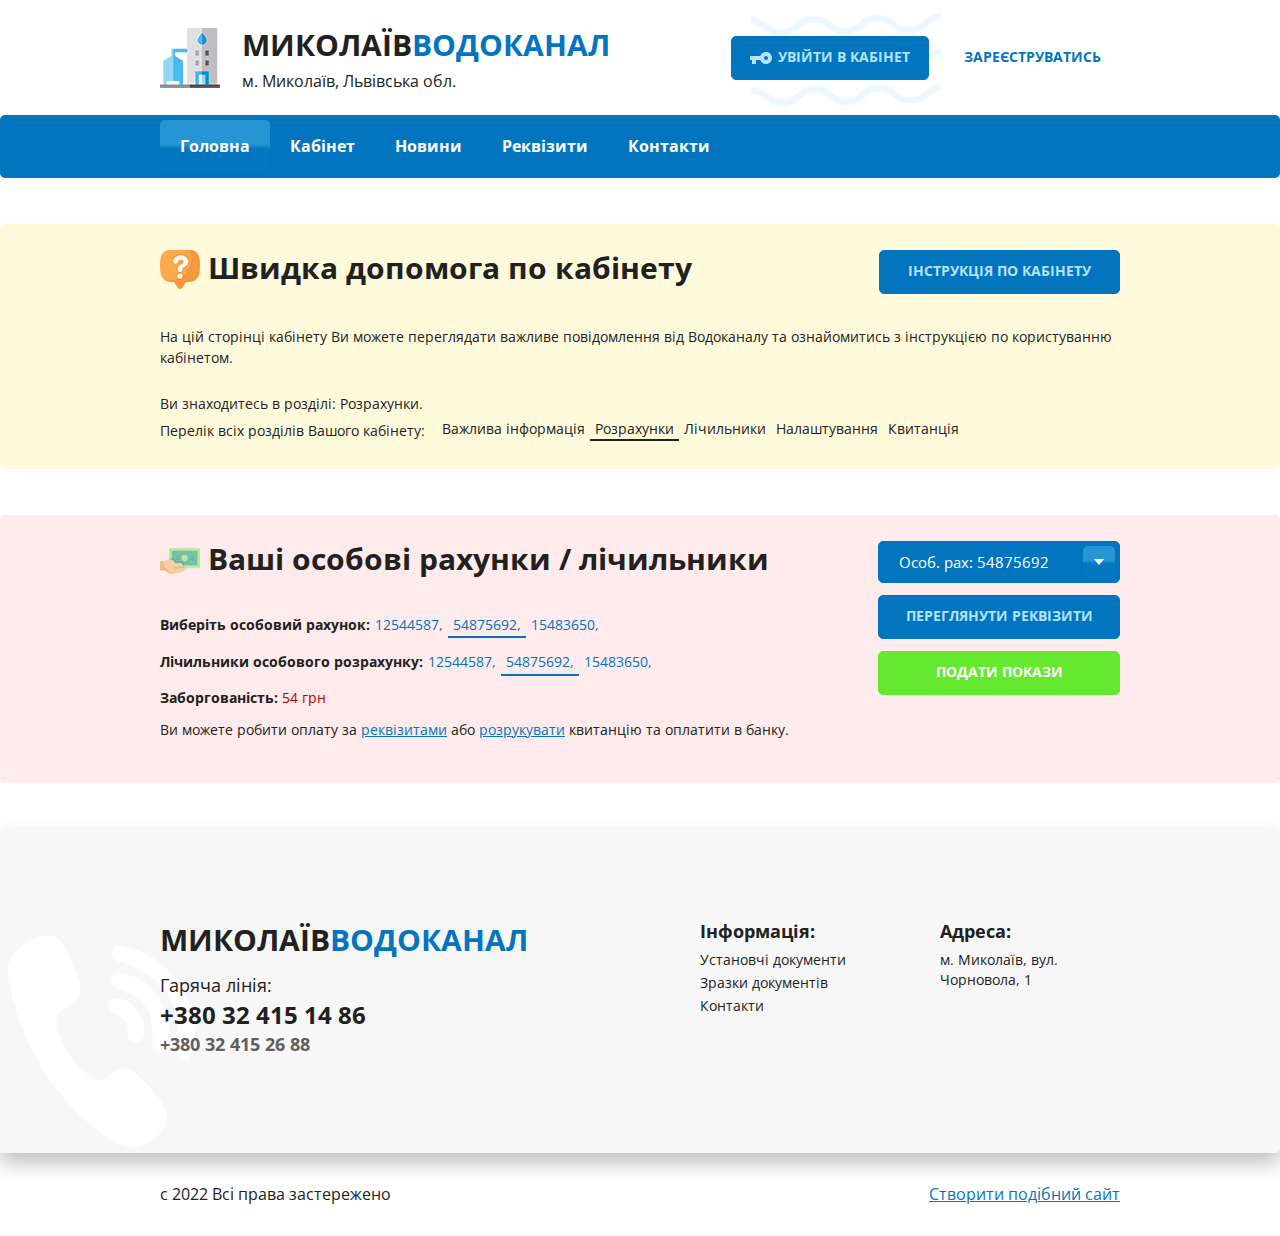
==== commit 29b5e789: "поправив" ====
--- a/src/kab-kvytansiya.html
+++ b/src/kab-kvytansiya.html
@@ -123,6 +123,14 @@
                         <li><a href="#">15483650, </a></li>
                     </ul>
                 </div>
+                <div class="select_number">
+                    <b>Лічильники особового розрахунку: </b>
+                    <ul class="number_list">
+                        <li><a href="#">12544587,</a></li>
+                        <li><a href="#" class="active">54875692,</a></li>
+                        <li><a href="#">15483650, </a></li>
+                    </ul>
+                </div>
                 <div class="give_money"><b>Заборгованість: </b><span class="danger">54 грн</span></div>
                 <span>Ви можете робити оплату за <a href="#">реквізитами</a> або <a href="#">розрукувати</a> квитанцію та оплатити в банку.</span>
             </div>
--- a/src/css/main.css
+++ b/src/css/main.css
@@ -321,7 +321,7 @@
   right: 4px;
   top: 4px;
   background-color: var(--primary);
-  background: linear-gradient(0deg, #0476c0 29%, #2596d3 74%);
+  background: linear-gradient(0deg, #0577c0 45%, #2596d3 55%);
   border: none;
   width: 32px;
   height: 32px;
@@ -746,11 +746,15 @@
 .btn.active {
   color: var(--btn-text);
   border-color: #0364a3;
-  background: linear-gradient(0deg, #0476c0 29%, #2596d3 74%);
+  background: linear-gradient(0deg, #0577c0 45%, #2596d3 55%);
 }
 
 .btn.active:hover {
   filter: contrast(1.2);
+}
+
+.btn.active:hover .icon {
+  fill: var(--btn-text);
 }
 
 .btn.btn_tmp-2 {
@@ -769,7 +773,7 @@
   color: var(--text-contrast);
   background: var(--success);
   border-color: var(--success);
-  background: linear-gradient(0deg, #62d136 36%, #65e930 66%);
+  background: linear-gradient(0deg, #62d136 45%, #65e930 55%);
 }
 
 .btn .icon {
@@ -1196,7 +1200,7 @@
   margin: 0 -10px;
   padding: 24px 10px;
   background-color: var(--primary);
-  background: linear-gradient(315deg, #2798d4 0%, #0375bf 100%);
+  background: linear-gradient(0deg, #0577c0 45%, #2596d3 55%);
   color: var(--text-contrast);
 }
 
@@ -1423,8 +1427,9 @@
   color: var(--text-color);
   text-decoration: none;
   display: block;
-  padding: 2px 5px;
+  padding: 0 5px;
   transition: 0.3s;
+  border-bottom: 2px solid transparent;
 }
 
 .info_one-list ul a:hover {
@@ -1432,7 +1437,7 @@
 }
 
 .info_one-list ul a.active {
-  text-decoration: underline;
+  border-color: var(--text-color);
 }
 
 /*INFO TWO*/
@@ -1514,11 +1519,12 @@
   text-decoration: none;
   display: block;
   padding: 2px 5px;
+  border-bottom: 2px solid transparent;
 }
 
 .number_list a.active,
 .select_list a.active {
-  text-decoration: underline;
+  border-color: var(--link-color);
 }
 
 .reg_settings-title,
--- a/src/css/adaptive.css
+++ b/src/css/adaptive.css
@@ -146,25 +146,23 @@
   .site_header-bottom ul {
     display: flex;
     flex-wrap: wrap;
+    padding: 5px 0;
   }
 
   .site_header-bottom a {
+    font-size: 16px;
     text-decoration: none;
     font-weight: 700;
     display: block;
-    padding: 20px;
+    padding: 15px 20px;
     color: var(--text-contrast);
+    border-radius: var(--elem-border-radius);
     transition: 0.3s;
   }
 
-  .site_header-bottom a:hover {
-    color: var(--btn-text-hover);
-    background-color: var(--btn-bg-hover);
-    border-color: var(--btn-border-hover);
-  }
-
-  .site_header-bottom a.active {
-    background: linear-gradient(0deg, #0476c0 29%, #2596d3 74%);
+  .site_header-bottom a:hover,
+.site_header-bottom a.active {
+    background: linear-gradient(0deg, #0577c0 45%, #2596d3 55%);
   }
 
   .site_header-bottom a.active:hover {
